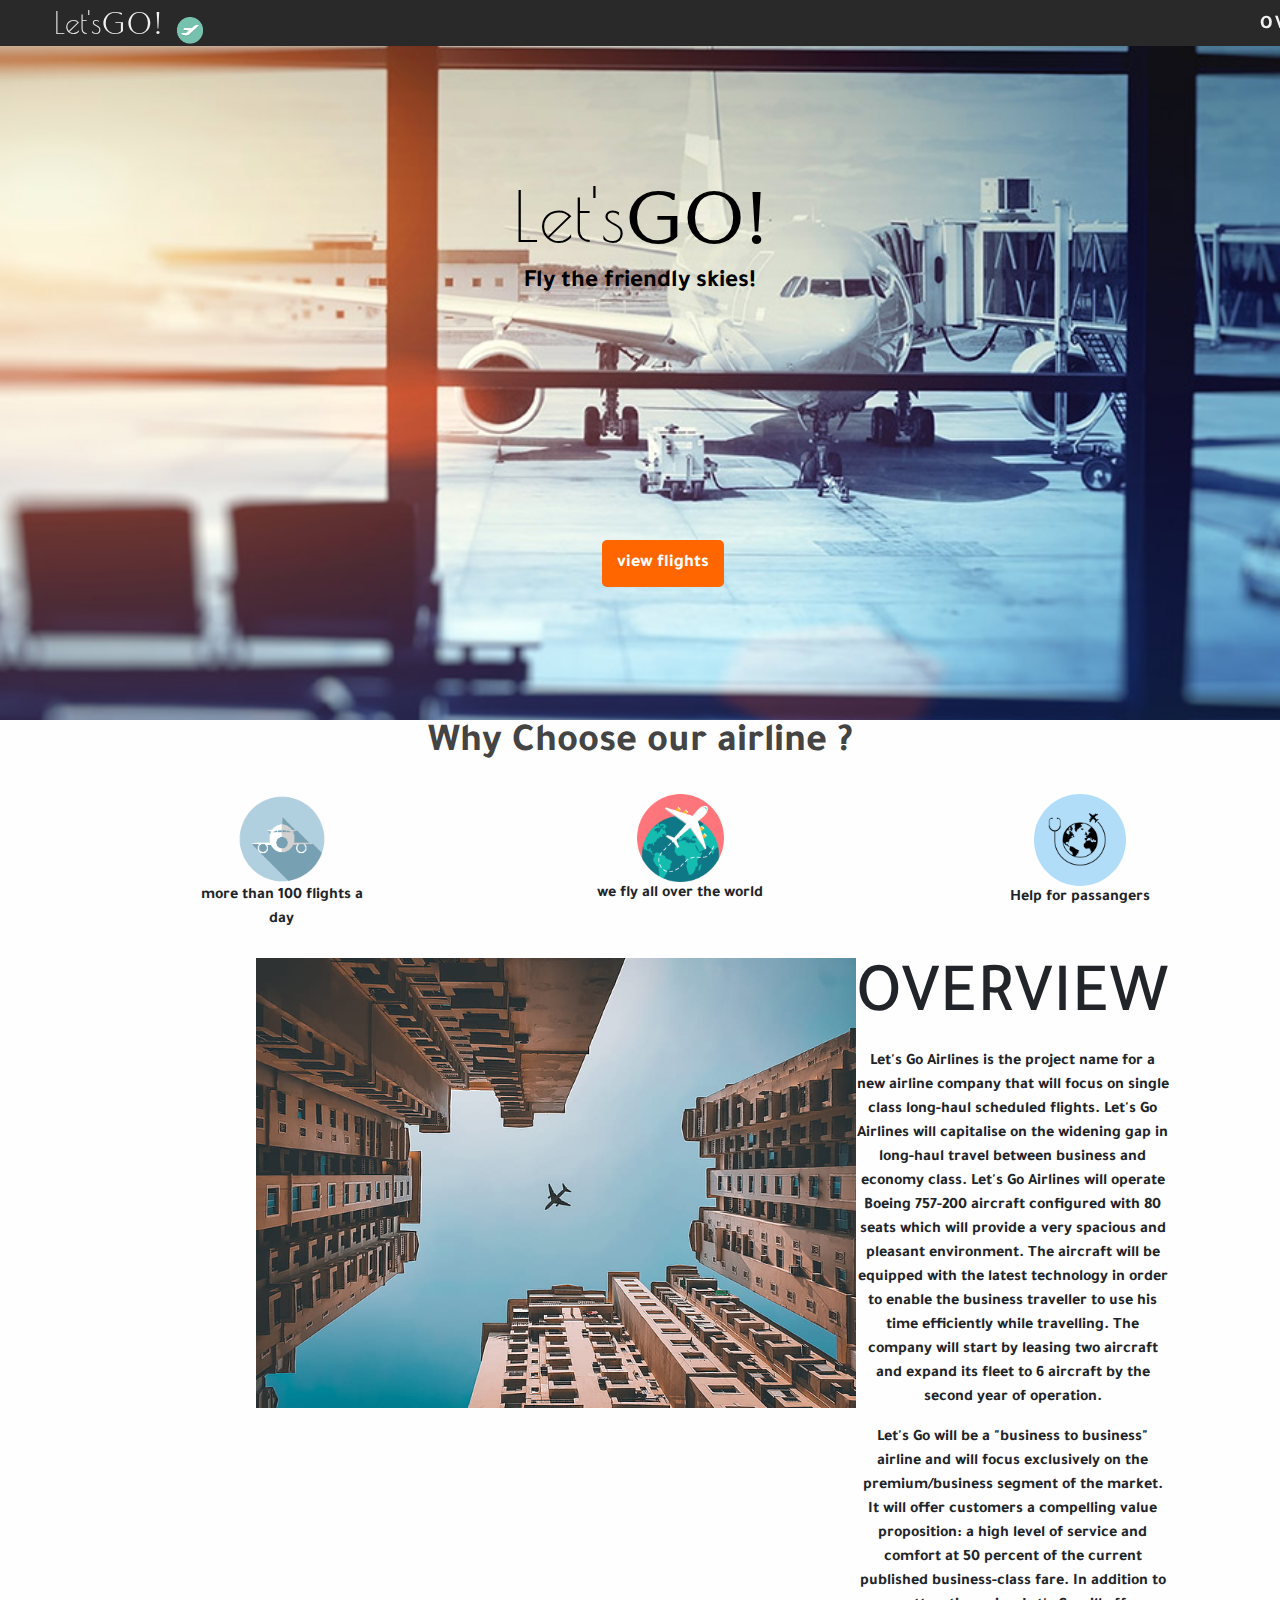
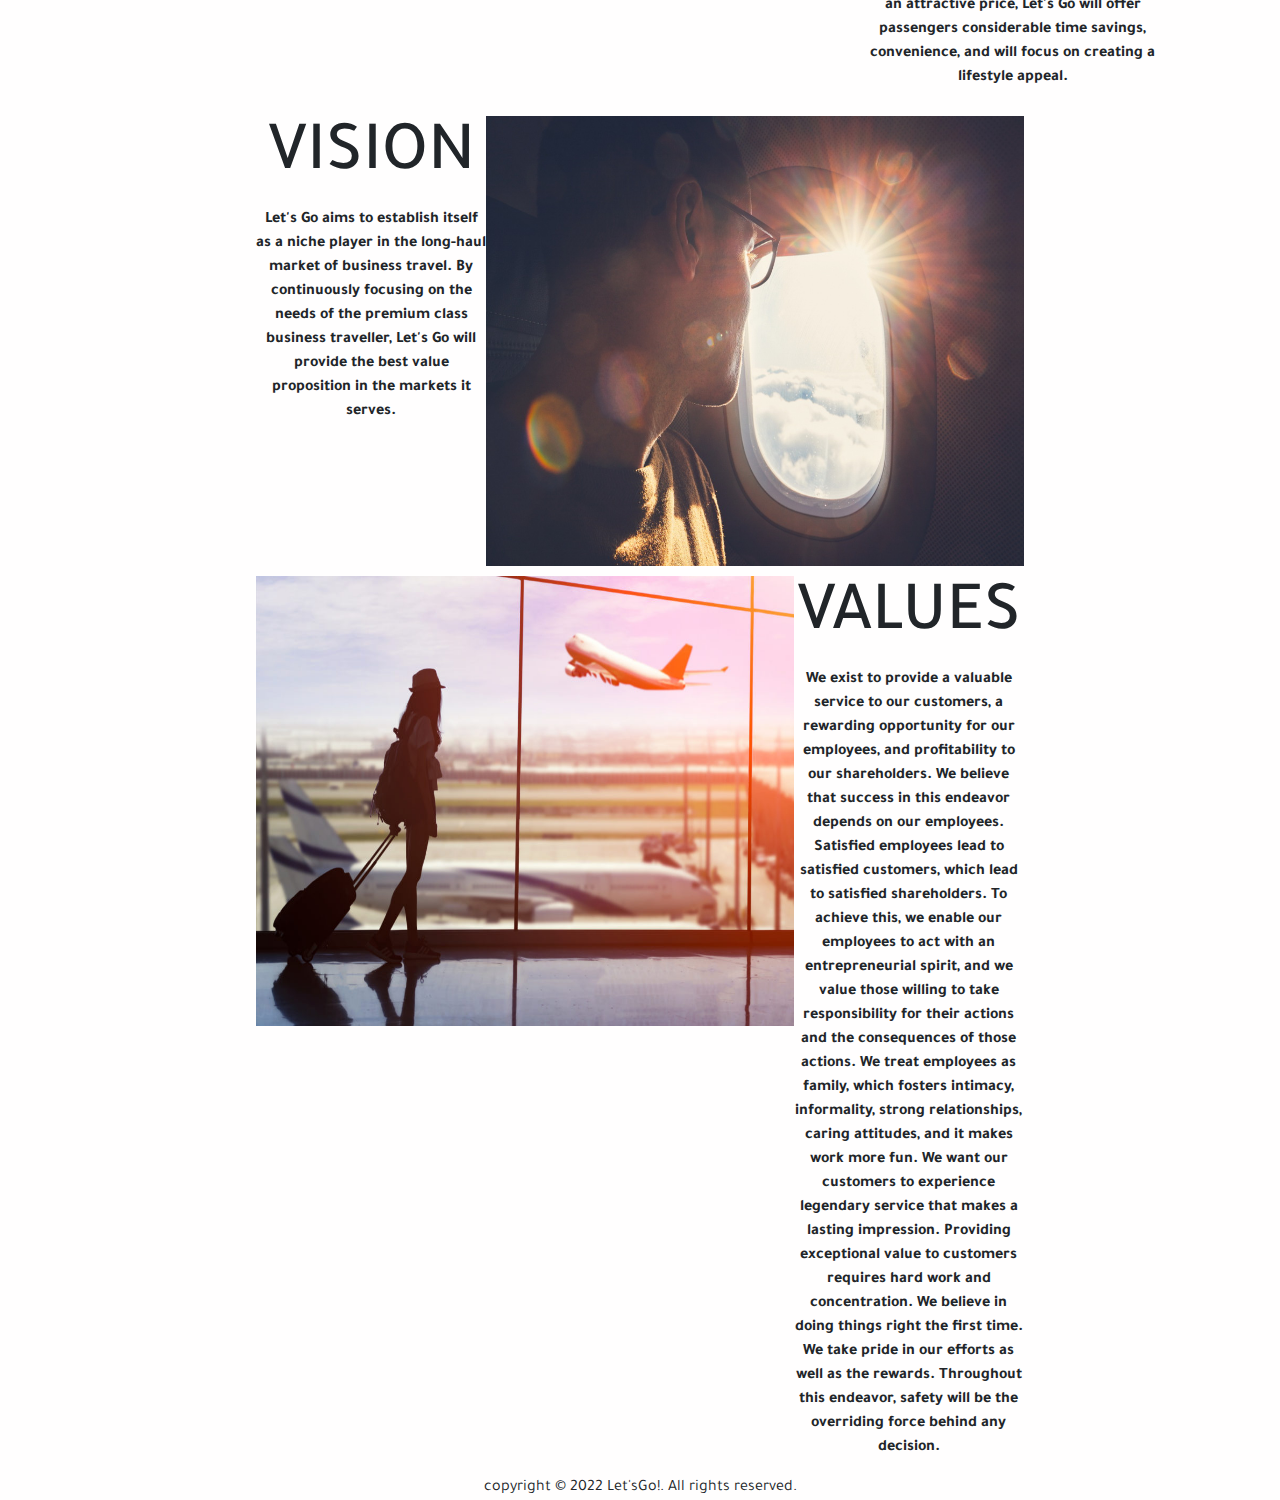
==== page1.html @ ca6ad76d "First commit" ====
<!DOCTYPE html>
<html lang="en">
<head>
    <meta charset="UTF-8">
    <meta http-equiv="X-UA-Compatible" content="IE=edge">
    <meta name="viewport" content="width=device-width, initial-scale=1.0">
    <link href="https://cdn.jsdelivr.net/npm/bootstrap@5.1.3/dist/css/bootstrap.min.css" rel="stylesheet">
    <script src="https://cdn.jsdelivr.net/npm/bootstrap@5.1.3/dist/js/bootstrap.bundle.min.js"></script>
    <link href="https://cdn.jsdelivr.net/npm/bootstrap@5.0.0-beta3/dist/css/bootstrap.min.css" rel="stylesheet" integrity="sha384-eOJMYsd53ii+scO/bJGFsiCZc+5NDVN2yr8+0RDqr0Ql0h+rP48ckxlpbzKgwra6" crossorigin="anonymous">
    
    <link rel="stylesheet" href="style1.css">
    <title>Let's Go</title>
   <link rel="icon" type="image/png" href="/images/logo5.png">
   
</head>
<body>

    
    <div class="background">
    <!--..............Navbar..................-->
    <header>
        <nav>
            <div class="logo">
                <div class="favicon">
                    <span class="logo1">Let's</span><span class="logo2">Go!</span>
                    <img src="images/logo5.png" width="6%" class="logo_img">
                </div>
                <div class="about">
                    <ul id="nav_items">
                        <li><a href="#Aboutus">Overview</a></li>
                        <li><a href="#vision">vision</a></li>
                        <li><a href="#values">values</a></li>    
                    </ul>
                </div>
            </div>
        </nav>
    </header>
    <!--..............Content(mission,vison,overview)..................-->
    <main>
        <!--Fly the friendly skies!(tagline)-->
        <center>
            <h1 class="heading"><span class="heading1">Let's</span><span class="heading2">Go!</span></h1>
            <h5 class="tagline">Fly the friendly skies!</h5>
        </center>
        <section class="book_tickets">
            <div class="container">
                <a href="#" class="book_button" id="book_button_id">view flights</a>
                
            </div>

            <div class="book_flights">
                <div class="popup_cards" id="popup_cards">
                    <div class="text" style="color:rgb(29, 29, 29)">
                        <span class="logo11">Let's</span><span class="logo21">Go!</span>
                    </div>
                    <img src="images/close.png" alt="" class="close">
                    <!--<img src="images/logo5.png" width="20%">-->
                    <div class="m-4">
                        <div class="card-group" id="card-collection">
                            
                        </div>
                    </div>
                </div>
            </div>
            <script src="https://cdn.jsdelivr.net/npm/bootstrap@5.0.0-beta3/dist/js/bootstrap.bundle.min.js" integrity="sha384-JEW9xMcG8R+pH31jmWH6WWP0WintQrMb4s7ZOdauHnUtxwoG2vI5DkLtS3qm9Ekf" crossorigin="anonymous"></script>
        </section>
                    
    </div>
    <section >
        <center>
            <h1 style="font-weight: bolder; color: rgb(68, 68, 68); margin-bottom: 2%;"> Why Choose our airline ?</h1>
        <div class="why_choose_us" style="margin-top: 10px;">

            
        <div class="flights_per_day">
            <img src="images/flight.png" width="50%" >
            <p>more than 100 flights a day</p>
        </div>
        <div class="world">
            <img src="images/why_choose.png" width="22%" >
            <p>we fly all over the world</p>
        </div>
        <div class="care">
            <img src="images/care.png" width="23%" style="background-color:#b1ddf9; border-radius:50%">
            <p>Help for passangers</p>
        </div>
        </div>
    </center>
    </section>
    <section class="information">
            <section class="Aboutus" id="Aboutus">
                <img src="images/overview.jpg" class="img_overview" height="450vh" width="110%">
                <div class="overview">
                    <h1>Overview</h1>
                    <p>
                        Let's Go Airlines is the project name for a new airline company that will focus on single class long-haul scheduled flights. 
                        Let's Go Airlines will capitalise on the widening gap in long-haul travel between business and economy class. 
                        Let's Go Airlines will operate Boeing 757-200 aircraft configured with 80 seats which will provide a very spacious and pleasant environment. 
                        The aircraft will be equipped with the latest technology in order to enable the business traveller to use his time efficiently while travelling. 
                        The company will start by leasing two aircraft and expand its fleet to 6 aircraft by the second year of operation.
                    </p>
                    <p>
                        Let's Go will be a "business to business" airline and will focus exclusively on the premium/business segment of the market. 
                        It will offer customers a compelling value proposition: a high level of service and comfort at 50 percent of the current published business-class fare.  
                        In addition to an attractive price, Let's Go will offer passengers considerable time savings, convenience, and will focus on creating a lifestyle appeal.
                    </p>
            </div>
            </section>

            <section id="vision">
                <div class="vision">
                    <h1>vision</h1>
                    <p>
                        Let's Go aims to establish itself as a niche player in the long-haul market of business travel. By continuously focusing on the needs of the premium class business traveller, 
                        Let's Go will provide the best value proposition in the markets it serves.
                    </p>
                </div>
                <img src="images/vision.jpg" height="450vh" width="70%">
            </section>

            <section id="values">
                <img src="images/plane7.jpeg" height="450vh" width="70%">
                <div class="values">
                <h1>values</h1>
            
                <p>
                    We exist to provide a valuable service to our customers, a rewarding opportunity for our employees, and profitability to our shareholders. 
                    We believe that success in this endeavor depends on our employees. Satisfied employees lead to satisfied customers, which lead to satisfied shareholders. 
                    To achieve this, we enable our employees to act with an entrepreneurial spirit, and we value those willing to take responsibility for their actions and the consequences 
                    of those actions. We treat employees as family, which fosters intimacy, informality, strong relationships, caring attitudes, and it makes work more fun. 
                    We want our customers to experience legendary service that makes a lasting impression. Providing exceptional value to customers requires hard work and concentration. 
                    We believe in doing things right the first time. We take pride in our efforts as well as the rewards. 
                    Throughout this endeavor, safety will be the overriding force behind any decision.
                </p>

            </div>
        </section>
    </section>
    </main>
    <!--..............copyright and contact us..................-->
    <footer>
       copyright &copy; 2022 Let'sGo!. All rights reserved.
    </footer>

    <script src="script1.js"></script>




    <!---->
</body>
</html>
---- style1.css ----
@import url('https://fonts.googleapis.com/css2?family=Aboreto&family=Poiret+One&display=swap');
@import url('https://fonts.googleapis.com/css2?family=Aboreto&family=Barlow+Semi+Condensed:ital,wght@1,100&family=Poiret+One&display=swap');
@import url('https://fonts.googleapis.com/css2?family=Aboreto&family=Barlow+Semi+Condensed:ital,wght@1,100&family=Poiret+One&family=Tajawal:wght@300&display=swap');

body{
    background: #fffefe;
    margin: 0 0 0 0;
    font-family: 'Aboreto', cursive;
font-family: 'Barlow Semi Condensed', sans-serif;
font-family: 'Poiret One', cursive;
font-family: 'Tajawal', sans-serif;
}

.background{
    padding-top: 0%;
    /*background:rgb(79, 108, 145);*/
    background-image: url("images/plane6.jpg");
    background-position: center;
    background-repeat: no-repeat;
    background-size: cover;
    width: 100%;
    height: 80vh;
    
}
.logo{
    display: flex;
}
.about{
    margin-left: 40%;
}

.Aboutus{
    display: flex; 
    margin-top: 10px;  
}

.text{
    padding-top: 25px;
}

.logo1{
    font-size: 30px;
    color: #f2f2f2;
    margin-left: 7%;
    font-family: 'Aboreto', cursive;
    font-family: 'Barlow Semi Condensed', sans-serif;
    font-family: 'Poiret One', cursive;
    }

.logo2{
        font-size: 30px;
        color: #f2f2f2;
        text-transform: uppercase;
        font-family: 'Aboreto', 'cursive';
    }


.logo11{
    font-size: 30px;
    color: #000;
    margin-left: 7%;
    font-family: 'Aboreto', cursive;
    font-family: 'Barlow Semi Condensed', sans-serif;
    font-family: 'Poiret One', cursive;
    }

.logo21{
        font-size: 30px;
        color: #000;
        text-transform: uppercase;
        font-family: 'Aboreto', 'cursive';
    }

.logo_img{

    left: 5px;
}

#nav_items{

    position: fixed;
    list-style:none;
    word-spacing: 10px;
    display: flex;
    align-items: right;
    justify-content: right;
    word-spacing: 10px;
    margin-top: 0%;
    margin-bottom: 0%;
    text-transform: uppercase;
    color: rgb(255, 102, 0);
}


#nav_items li{
    display: inline;
    font-size: larger;
    margin-right: 7%;
    padding-top: 5%;
}

#nav_items li a:hover{
    color: rgb(255, 102, 0);
}

#nav_items li a{
        color: #f2f2f2;
        text-decoration: None;
        letter-spacing: 2px;
        font-weight: bold;
        
}

.heading{
    font-size: 70px;
    color: #000000;
    font-weight:500;
    font-family: 'Aboreto', cursive;
    font-family: 'Barlow Semi Condensed', sans-serif;
    font-family: 'Poiret One', cursive;
    padding-top: 10%;
    }
.heading2{
    font-size: 70px;
    font-weight: bolder;
    color: #000000;
    text-transform: uppercase;
    font-family: 'Aboreto', 'cursive';
}

.tagline{
    font-size: 25px;
    font-weight: 700;
    color: #000000;
}

.book_button{
    text-decoration: none;
    font-size: large;
    background: rgb(255, 102, 0);
    padding: 10px 15px;
    color: #fff;
    font-weight: bolder;
    border-radius: 5px;
    box-shadow: 6px;
    transition: 0.3s;
    position: absolute;
    top: 60%;
    left: 47%;
}

.book_button:hover{
    color: rgb(255, 102, 0);
    background: #fff;

}
header{

    background-color: #292929;
    padding-top: 0%;
}
.book_flights{
    background: rgba(0, 0, 0, 0.6);
    width: 100%;
    height: 100%;
    position: absolute;
    top: 0;
    display: none;
    justify-content: center;
    align-items: center;
}



.popup_cards{

    height: 500px;
    width: 1200px;
    background: whitesmoke;
    border-radius: 5px;
    
}

.close{
    width: 2%;
    position: absolute;
    right: 19%;
    top: 25%;
    
    cursor: pointer;
    border-radius: 50%;
    background: none;
    -webkit-filter: grayscale(1) invert(1);
    filter: grayscale(0.5) invert(0.5);
}

.close:hover{
    -webkit-filter: grayscale(1) invert(1);
    filter: grayscale(0.6) invert(0.7);
}

.information{
    display: flex;
    flex-direction: column;
    margin-left: 20%;
    margin-right: 20%;
}

.Aboutus h1{
    font-size: 70px;
    text-align: center;
    transition: 0.3s;
    text-transform: uppercase;
}


.Aboutus p{
    font-weight: 600;
    text-align: center;
}

#vision h1{
    font-size: 70px;
    text-align: center;
    transition: 0.3s;
    text-transform: uppercase;
}

#vision p{
    font-weight: 600;
    text-align: center;
}

#values h1{
    font-size: 70px;
    text-align: center;
    transition: 0.3s;
    text-transform: uppercase;
}

#values p{
    font-weight: 600;
    text-align: center;
}

footer{
    text-align: center;
}



.card:hover{
transform: scale(1.05);
  box-shadow: 0 10px 20px rgba(0,0,0,.12);

}

#vision{
    display: flex;
    margin-top: 10px;
}

#values{
    margin-top: 10px;
    display: flex;
}

.why_choose_us{
    display:flex;
    flex-direction: row;
    margin-left: 15%;
}

.flights_per_day{
    padding-right: 10%;

}

.card-body h6 ,p{
    font-weight: 700;
    text-align: center;
}

.card-body button{
    background: rgb(255, 102, 0);
    border: rgb(255, 102, 0);
    color: #fff;   
    border-radius: 5px;
    box-shadow: 6px;
}

.card-body button:hover{
    background: rgb(206, 82, 0);
    color: #fff;
    border-radius: 5px;
    box-shadow: 6px;
}

nav{
    position: sticky;
    top: 0px;
}
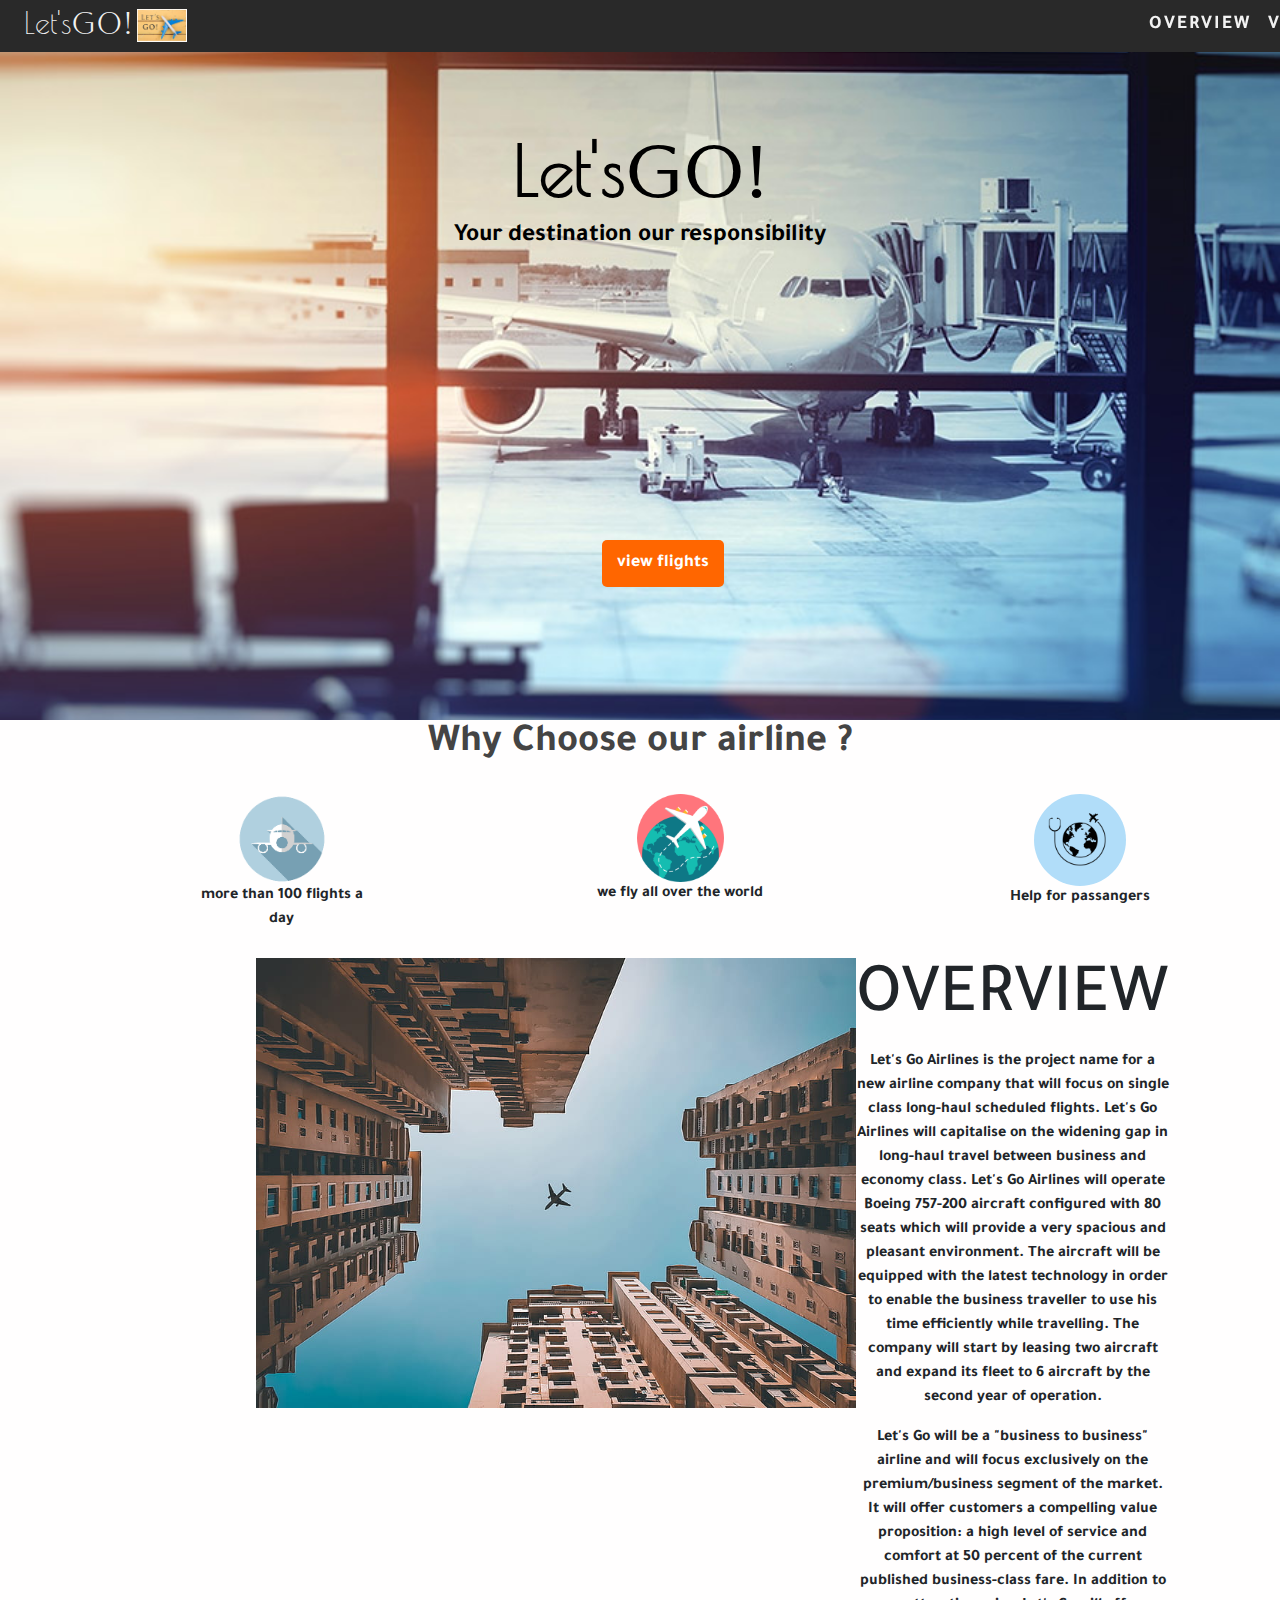
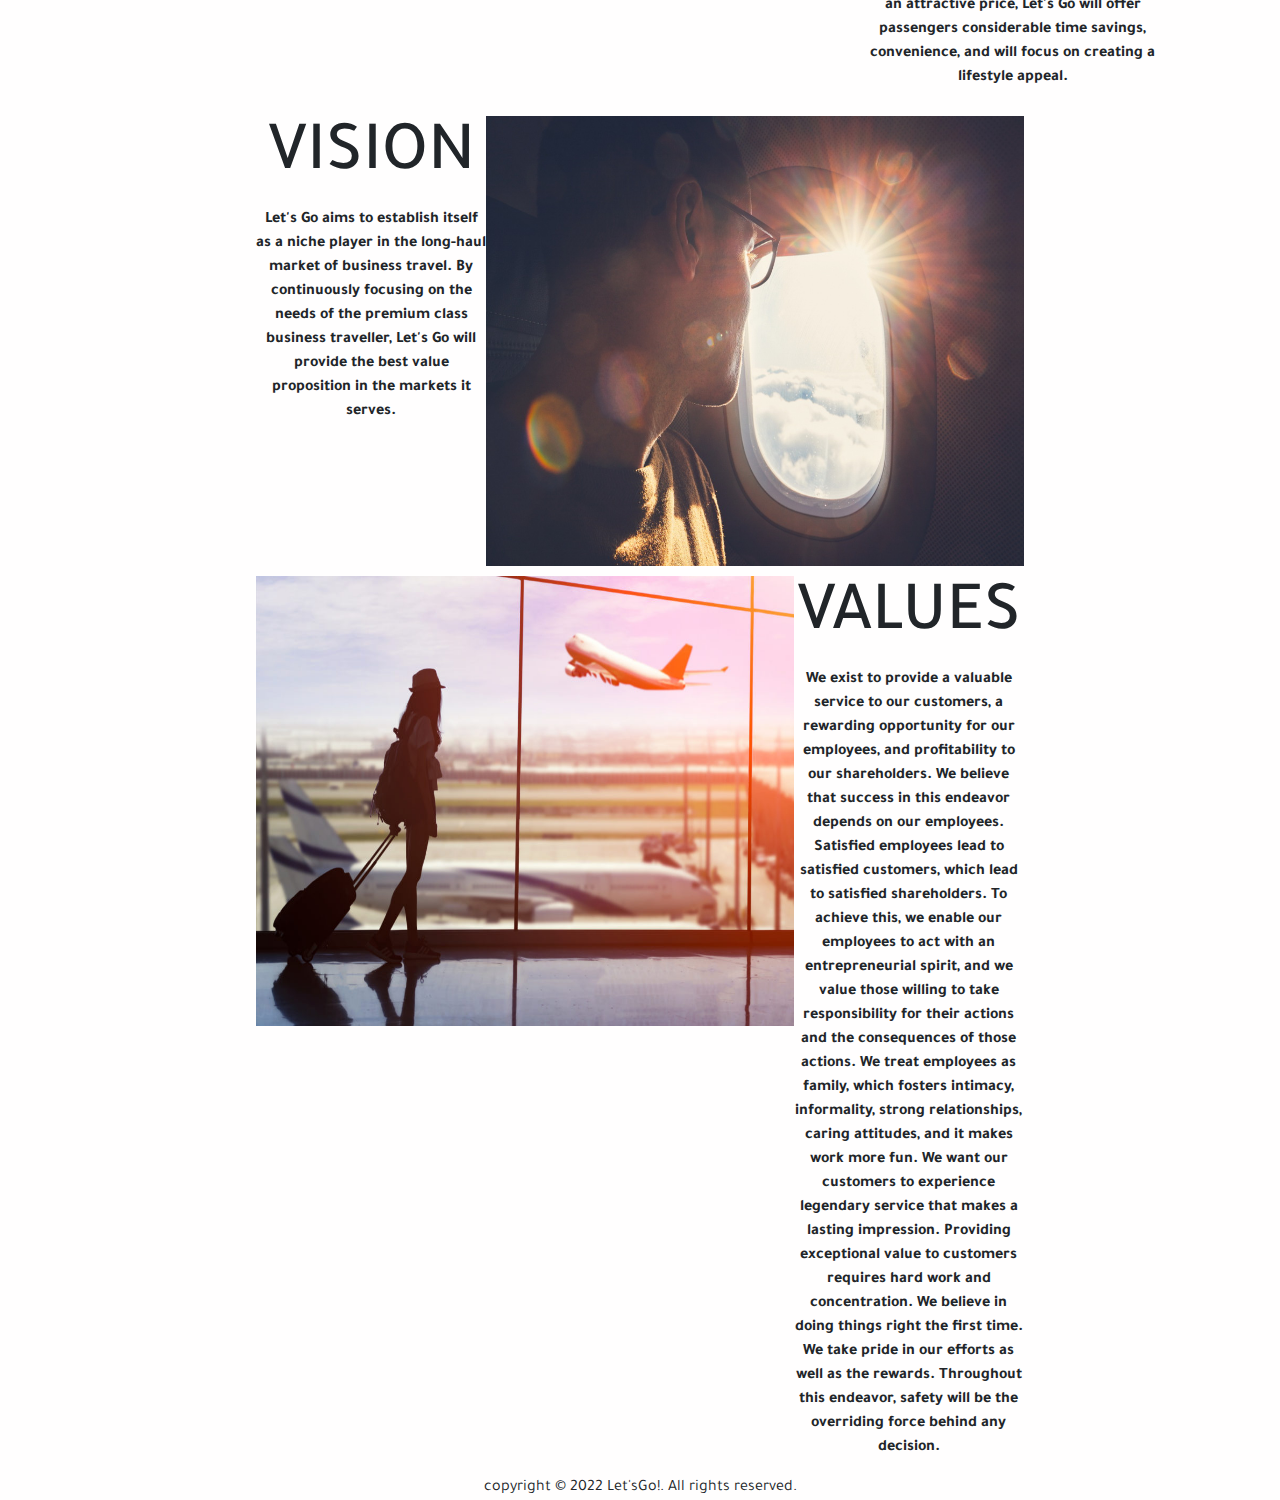
==== commit 40f137ae: "second commit" ====
--- a/page1.html
+++ b/page1.html
@@ -10,7 +10,7 @@
     
     <link rel="stylesheet" href="style1.css">
     <title>Let's Go</title>
-   <link rel="icon" type="image/png" href="/images/logo5.png">
+   <link rel="icon" type="image/png" href="/images/favicon.png">
    
 </head>
 <body>
@@ -23,7 +23,7 @@
             <div class="logo">
                 <div class="favicon">
                     <span class="logo1">Let's</span><span class="logo2">Go!</span>
-                    <img src="images/logo5.png" width="6%" class="logo_img">
+                    <img src="images/logo-main.PNG" width="15%" class="logo_img">
                 </div>
                 <div class="about">
                     <ul id="nav_items">
@@ -40,7 +40,7 @@
         <!--Fly the friendly skies!(tagline)-->
         <center>
             <h1 class="heading"><span class="heading1">Let's</span><span class="heading2">Go!</span></h1>
-            <h5 class="tagline">Fly the friendly skies!</h5>
+            <h5 class="tagline">Your destination our responsibility</h5>
         </center>
         <section class="book_tickets">
             <div class="container">
--- a/style1.css
+++ b/style1.css
@@ -21,12 +21,13 @@
     width: 100%;
     height: 80vh;
     
+    
 }
 .logo{
     display: flex;
 }
 .about{
-    margin-left: 40%;
+    margin-left: 65%;
 }
 
 .Aboutus{
@@ -72,7 +73,7 @@
     }
 
 .logo_img{
-
+    margin-bottom: 10px;
     left: 5px;
 }
 
@@ -112,9 +113,10 @@
 }
 
 .heading{
+
     font-size: 70px;
     color: #000000;
-    font-weight:500;
+    font-weight:600;
     font-family: 'Aboreto', cursive;
     font-family: 'Barlow Semi Condensed', sans-serif;
     font-family: 'Poiret One', cursive;
@@ -155,7 +157,8 @@
 
 }
 header{
-
+    width: 100%;
+    position: fixed;
     background-color: #292929;
     padding-top: 0%;
 }
@@ -299,4 +302,5 @@
 nav{
     position: sticky;
     top: 0px;
+    width: 100%;
 }